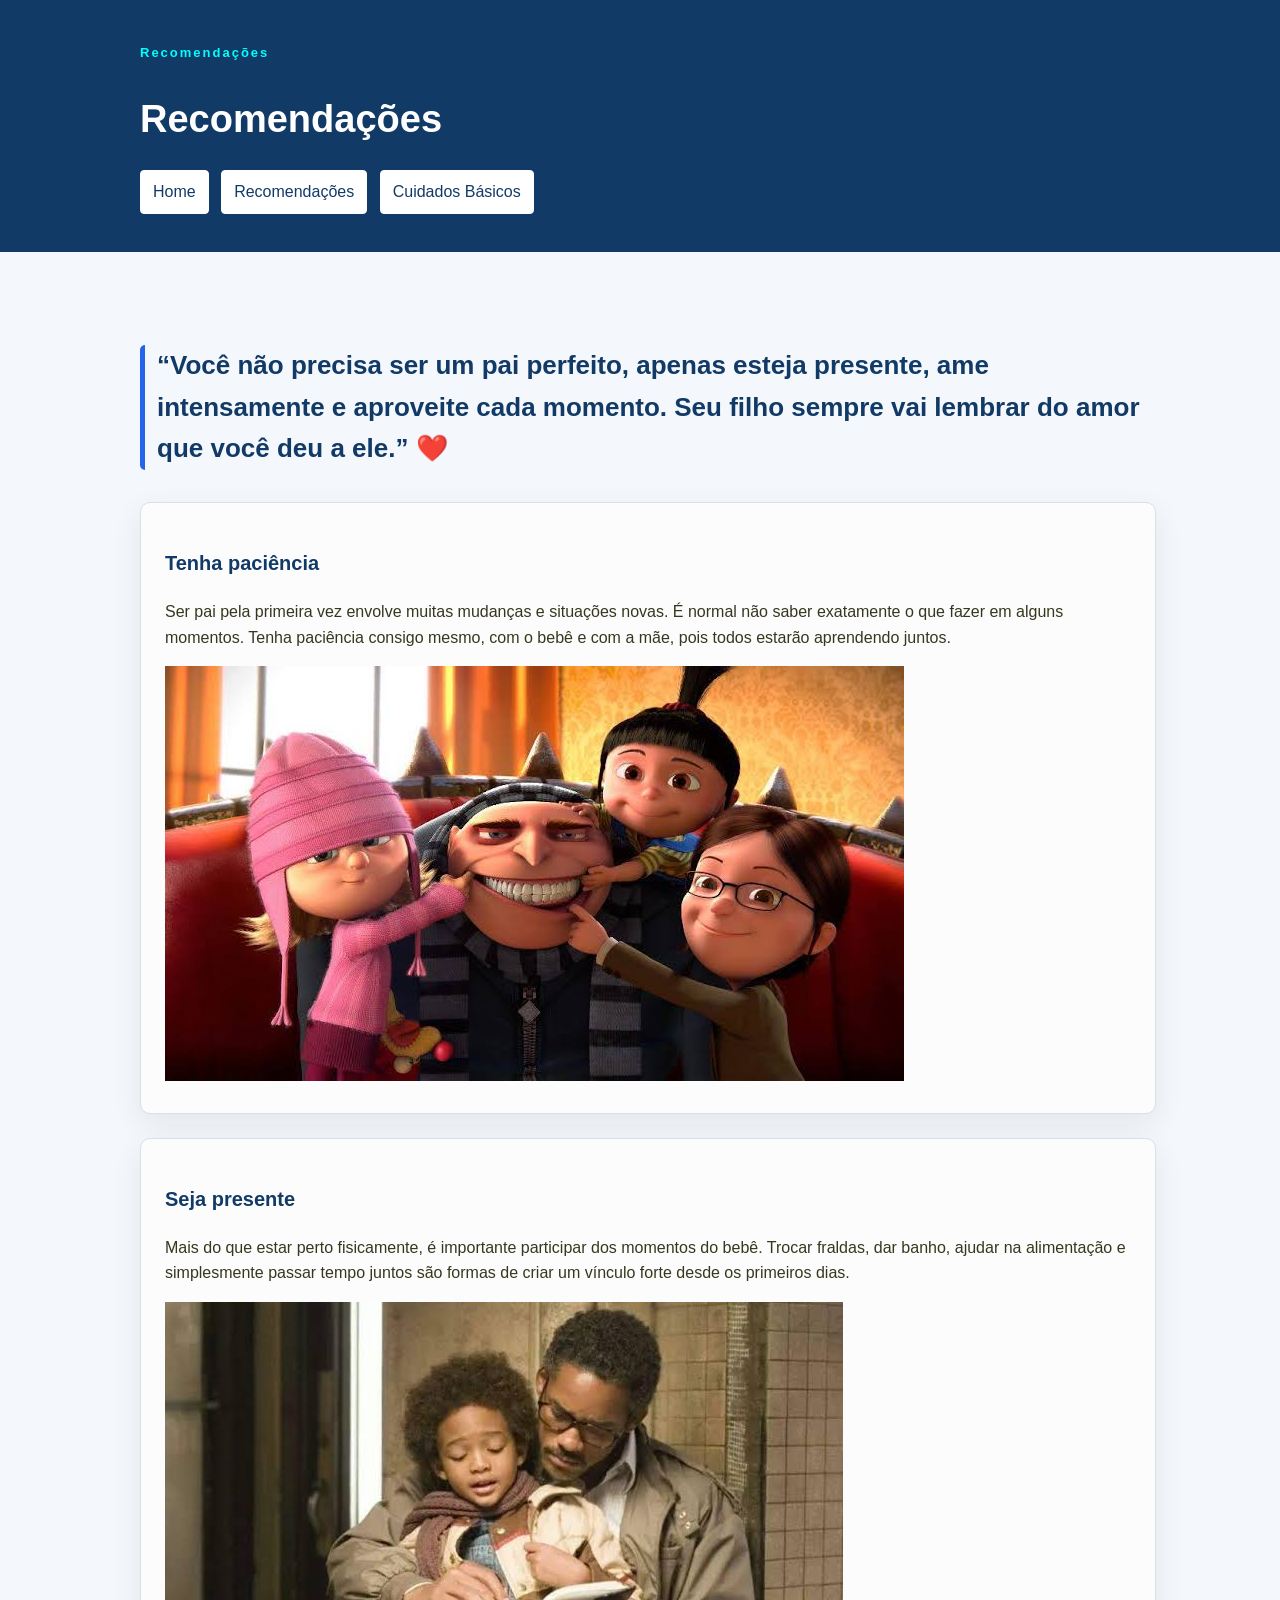
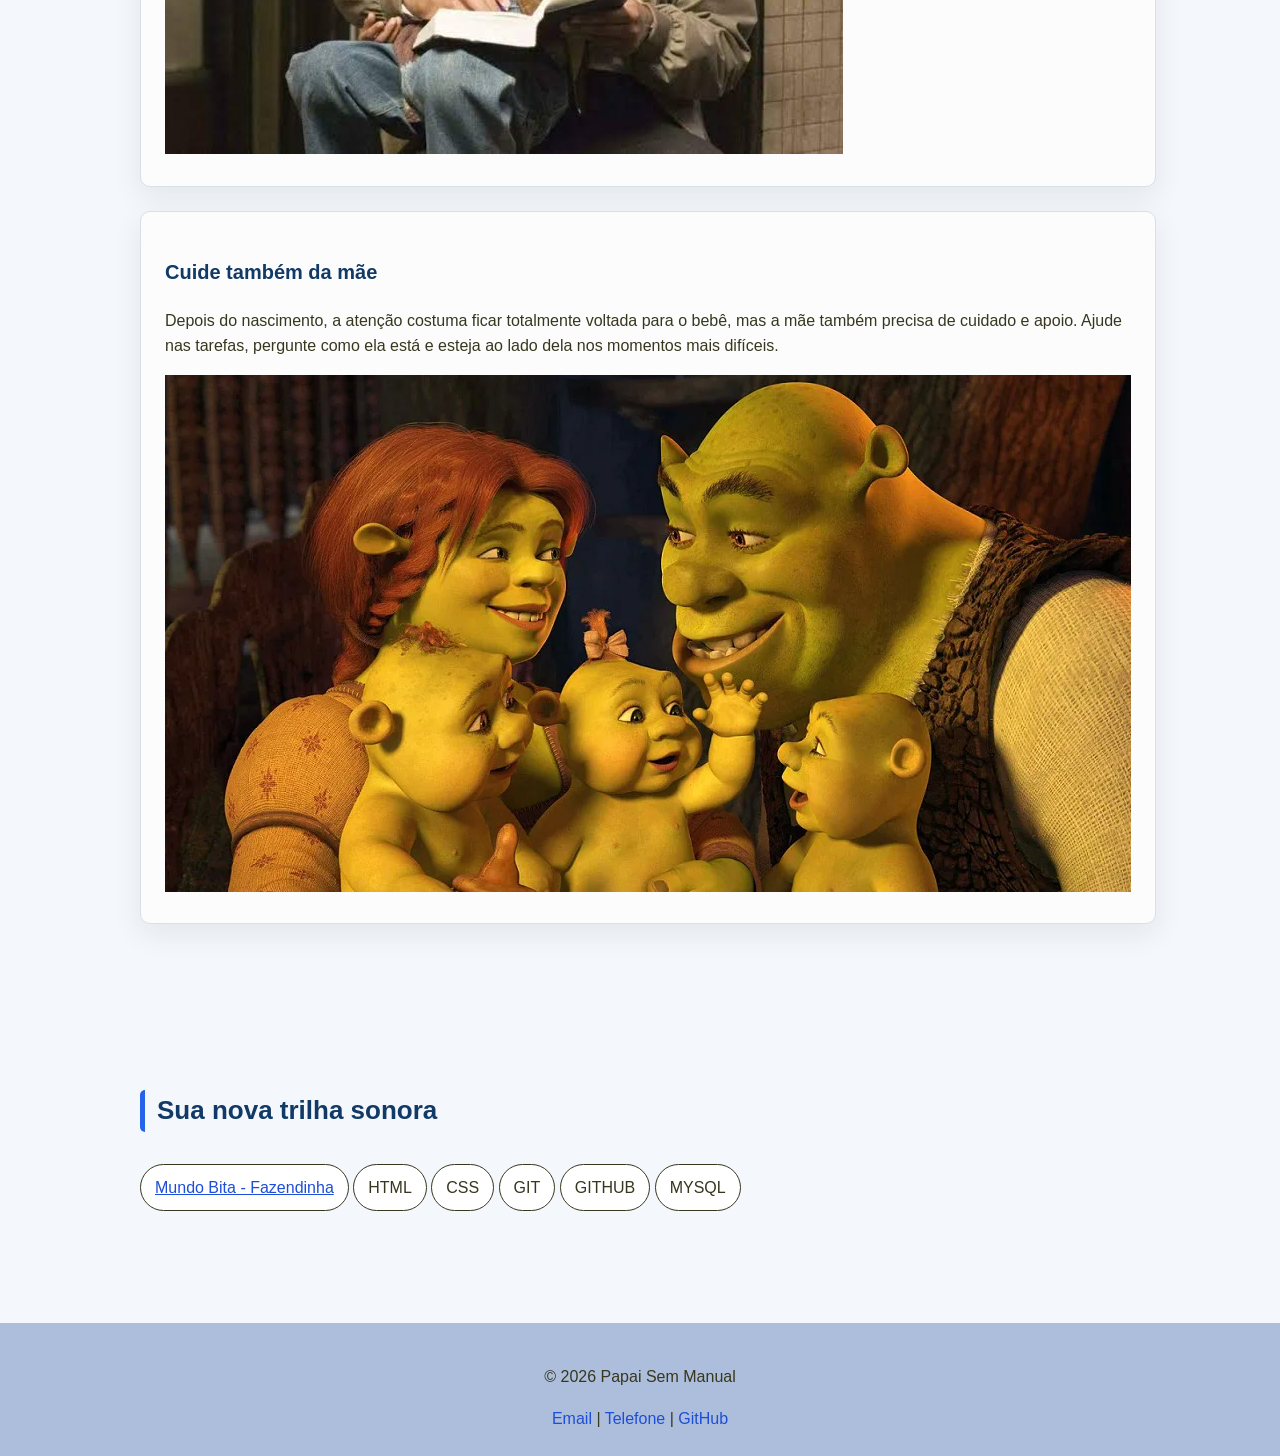
==== pages/recomendacoes.html @ 8f3ca85f "Realizei algumas alterações na página inicial, e dei inicio a página de recomendações, adicionando i" ====
<!DOCTYPE html>
<html lang="pt-br">
<head>
    <meta charset="UTF-8">
    <meta name="viewport" content="width=device-width, initial-scale=1.0">
    <title>Paternidade | Recomendações</title>
    <link rel="stylesheet" href="../style/style.css">
</head>
<body>
     <header class="cabecalho">
        <div class="container">
            <p class="etiqueta">Recomendações</p>

            <h1>Recomendações</h1>


           <nav class="menu-principal">
                <ul class="menu-lista"> 
                <li><a class="menu-link" href="../index.html">Home</a></li>
                <li><a class="menu-link" href="../pages/recomendacoes.html">Recomendações</a></li>
                <li><a class="menu-link" href="./cuidadosbasicos.html">Cuidados Básicos</a></li>
                </ul>

            </nav>  

        </div>
    </header>
    <main>
        <section class="secao">
            <div class="container">
                <h2 class="titulo-secao">“Você não precisa ser um pai perfeito, apenas esteja presente, ame intensamente e aproveite cada momento.
                     Seu filho sempre vai lembrar do amor que você deu a ele.” ❤️</h2>

                <div class="grade-cards">
                    <article class="card">
                        <h3>Tenha paciência</h3>
                        <p>
                            Ser pai pela primeira vez envolve muitas mudanças e situações novas. É normal não saber exatamente o que fazer em alguns momentos. 
                            Tenha paciência consigo mesmo, com o bebê e com a mãe, pois todos estarão aprendendo juntos.
                        </p>
                        <img src="../img/groo.jpg" alt="">
                    </article>
                    <article class="card">
                        <h3>Seja presente</h3>
                        <p>
                            Mais do que estar perto fisicamente, é importante participar dos momentos do bebê. Trocar fraldas, dar banho, ajudar na alimentação e 
                            simplesmente passar tempo juntos são formas de criar um vínculo forte desde os primeiros dias.
                        </p>
                        <img src="../img/pai.jpg" alt="">
                    </article>
                    <article class="card">
                        <h3>Cuide também da mãe</h3>
                        <p>
                            Depois do nascimento, a atenção costuma ficar totalmente voltada para o bebê, mas a mãe também precisa de cuidado e apoio. 
                            Ajude nas tarefas, pergunte como ela está e esteja ao lado dela nos momentos mais difíceis.
                        </p>
                        <img src="../img/sherk.jpg" alt="">

                    </article>

                </div>

            </div>

        </section>
        <section class="secao secao-tecnologias">
            <div class="container">
                <h2 class="titulo-secao">Sua nova trilha sonora</h2>
                <ul class="lista-tecnologias">
                    <li><a href="https://youtu.be/cjONzZPJONc?si=Jr-9kGTC-etGX79B">
Mundo Bita - Fazendinha</a></li>
                    <li>HTML</li>
                    <li>CSS</li>
                    <li>GIT</li>
                    <li>GITHUB</li>
                    <li>MYSQL</li>

                </ul>

            </div>
        </section>
    </main>


    <footer class="rodape">
        <div class="container">
            <p>&copy; 2026 Papai Sem Manual</p>

            <address>
                <a href="mailto:picesarcoelho@gmail.com">Email</a>
                <span> | </span>
                <a href="tel:+5515996715359">Telefone</a>
                <span> | </span>
                <a href="https://github.com/PietroCesar" target="_blank">GitHub</a>
            </address>
        </div>
    </footer>
    
</body>
</html>
---- style/style.css ----
*{
   box-sizing: border-box; 
}

body{
    margin: 0;

    background-color: #f4f7fb;
    color: #37371f;
    font-family: Arial, Arial, Helvetica, sans-serif;
    font-size: 16px;
    line-height: 1.6;

}

h1,h2,h3{
    color: #123a67;

}

h1{
    font-size: 38px;
    margin-bottom: 10px;
}

h2{
    font-size: 26px;
}

h3{
    font-size: 20px;
}

a{
    color: #1d4ed8;

}

.container{
    width: 90%;
    max-width: 1000px;
    margin: 0 auto;
}

.cabecalho{
    background-color: #123a67;
    color: white;

    padding: 30px 0
}

.cabecalho h1{
    color: white;
}

.etiqueta{
    margin-bottom: 5px;

    color: aqua;

    font-size: 13px;
    font-weight:bold ;
    letter-spacing: 2px;
}

.subtitulo{
    max-width: 700px;
}

.menu-lista{
    margin: 20px 0 0;
    padding: 0;

    list-style: none;
}

.menu-lista li{
    display: inline-block;

    margin-right: 8px;
    margin-bottom: 8px;
}

.menu-link{
    display: inline-block;

    padding: 8px 12px;

    background-color: #fff;
    color: #123a67;

    border: 1px solid #fff;
    border-radius: 4px;

    text-decoration: none;
}

.menu-principal {
    padding: 0 auto;    
}

.secao{
    padding: 72px 0;
}

.titulo-secao{
    margin-bottom: 32px;
    padding-left: 12px;
    
    border-left: 5px solid #2563eb;
    border-radius: 5px;

}

.grade-cards{
    display: grid;
    gap: 24px;

}

.card {
    padding: 24px;
    background-color: #fcfcfc;
    border: 1px solid #d8e0e8;
    border-radius: 10px;
    box-shadow: 0 10px 30px rgba(20, 45, 70, 0.08);
}

.lista-tecnologias{
    display: inline-block;
    gap: 12px;
    list-style: none;
    padding: 0;
    margin: 0;
}

.lista-tecnologias li{
    padding: 10px 14px;
    background-color:#fff;
    display: inline-block;
    border: 1px solid;
    border-radius: 999px;

}

.rodape {
    margin-top: 40px;
    padding: 25px;
    background-color: #acbedb;
    text-align: center;
}

.rodape address{
    font-style: normal;
}

.rodape a{
    text-decoration: none;
}
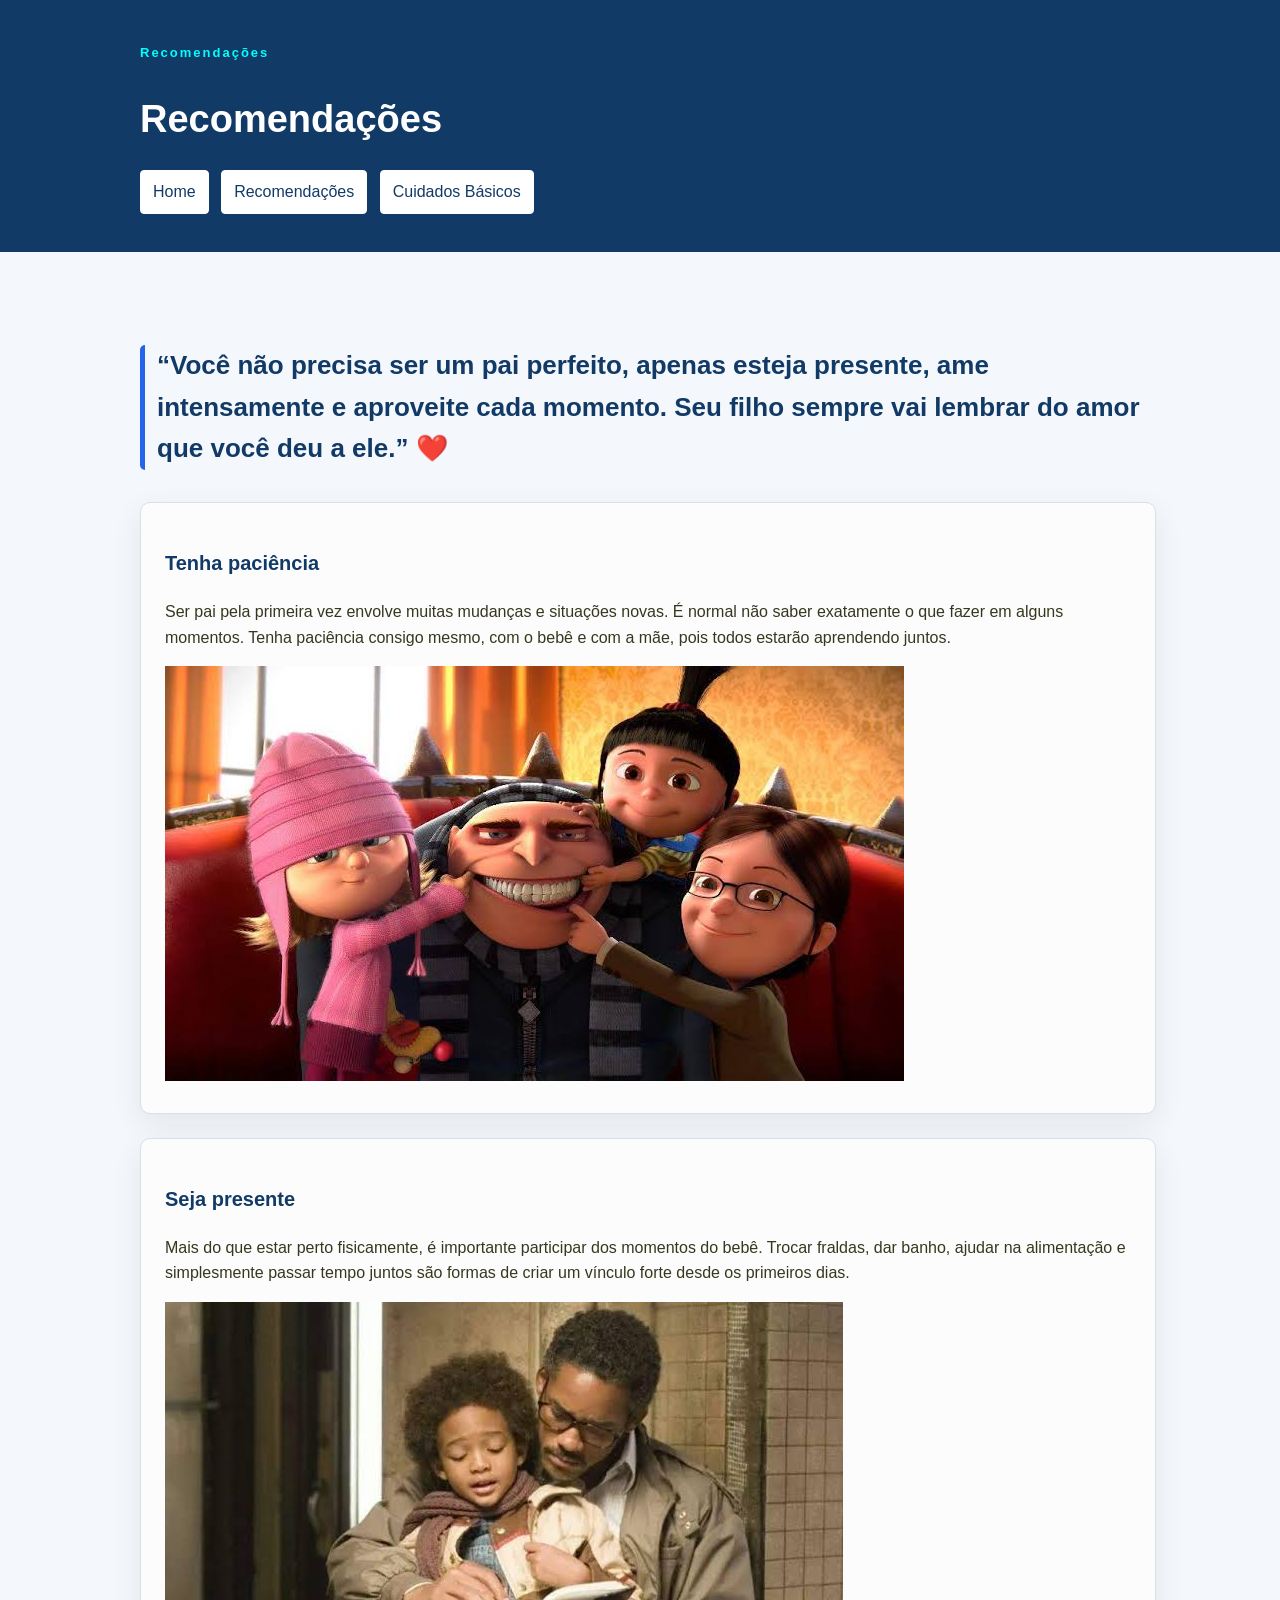
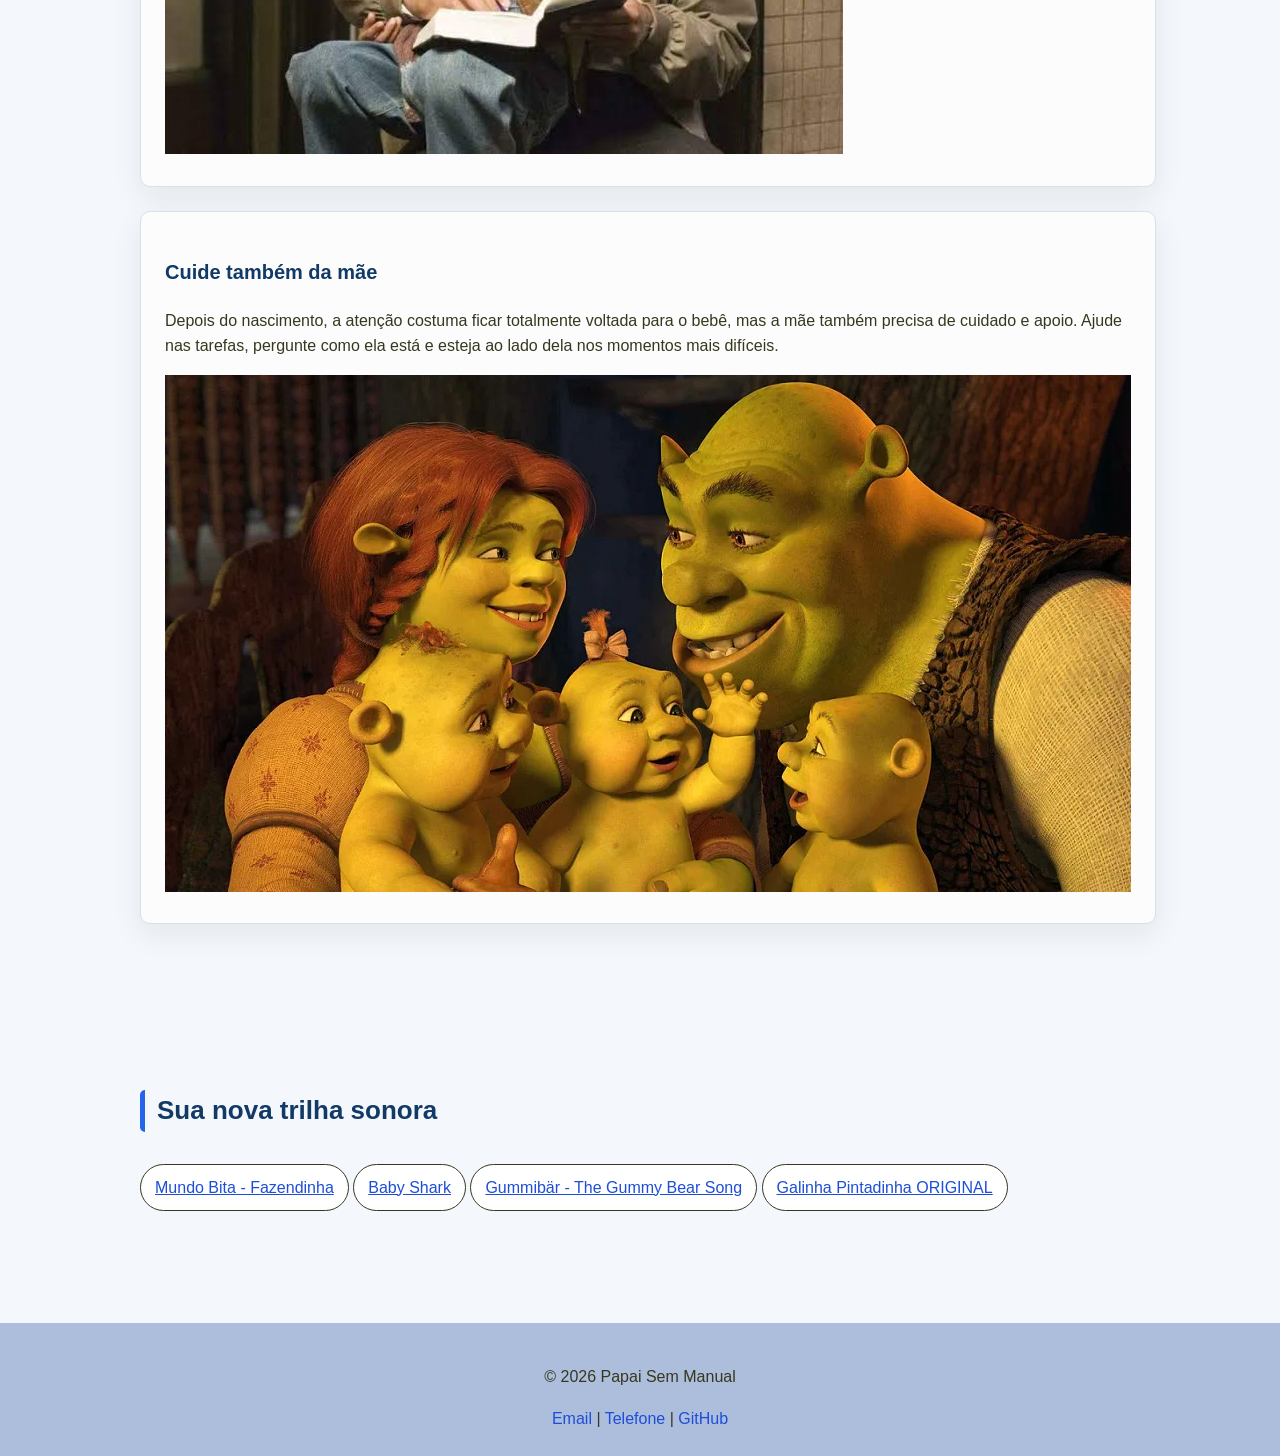
==== commit d2e5eacb: "Adicionei uma nova imagem a página inicial, na página de remcomendações adicionei links de músicas i" ====
--- a/pages/recomendacoes.html
+++ b/pages/recomendacoes.html
@@ -69,17 +69,18 @@
                 <ul class="lista-tecnologias">
                     <li><a href="https://youtu.be/cjONzZPJONc?si=Jr-9kGTC-etGX79B">
 Mundo Bita - Fazendinha</a></li>
-                    <li>HTML</li>
-                    <li>CSS</li>
-                    <li>GIT</li>
-                    <li>GITHUB</li>
-                    <li>MYSQL</li>
-
+                    <li><a href="https://youtu.be/XqZsoesa55w?si=GE2E9nOO-Z7C7ba1">
+Baby Shark </a>
+                    </li>
+                    <li><a href="https://youtu.be/astISOttCQ0?si=aoxtLFQSjM7CkM5n">Gummibär - The Gummy Bear Song </a></li>
+                    <li><a href="https://youtu.be/1i7p0vTGcBk?si=RcmjIU-DAJL9JNkg">Galinha Pintadinha ORIGINAL </a></li>
                 </ul>
+                
 
             </div>
         </section>
     </main>
+    
 
 
     <footer class="rodape">
